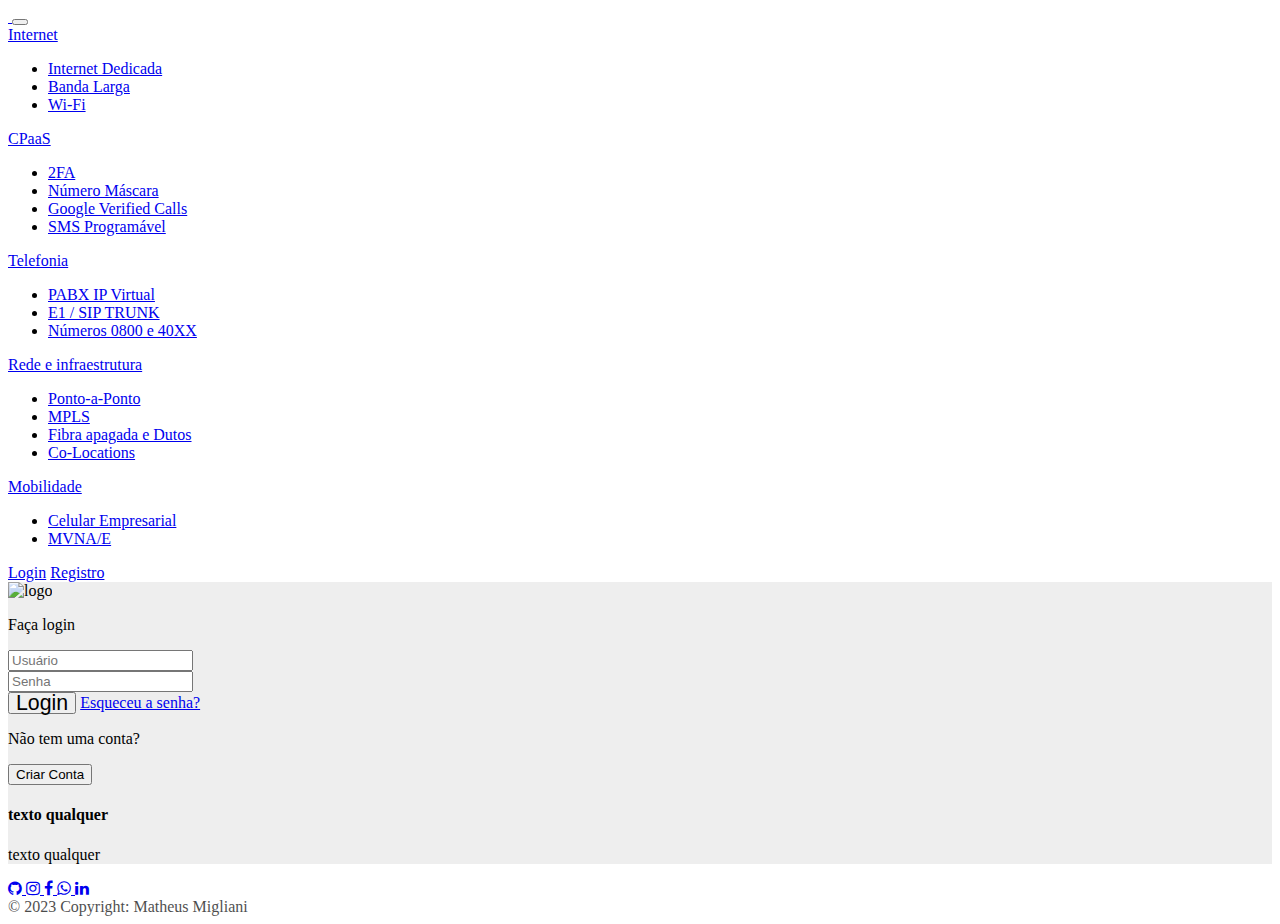
==== login.html @ 632787a7 "newlogin" ====
<!DOCTYPE html>
<html lang="en">
  <head>
    <meta charset="utf-8" />
    <meta name="viewport" content="width=device-width, initial-scale=1" />
    <title>Telecall</title>
    <link
      rel="shortcut icon"
      href="./assets/telecall assets/telecall-logo.svg"
      type="image/x-icon"
    />
    <!--bootstrap-->
    <link
      href="https://cdn.jsdelivr.net/npm/bootstrap@5.3.0-alpha3/dist/css/bootstrap.min.css"
      rel="stylesheet"
      integrity="sha384-KK94CHFLLe+nY2dmCWGMq91rCGa5gtU4mk92HdvYe+M/SXH301p5ILy+dN9+nJOZ"
      crossorigin="anonymous"
    />
    <link
      rel="stylesheet"
      href="https://cdnjs.cloudflare.com/ajax/libs/font-awesome/4.7.0/css/font-awesome.min.css"
    />
    <!--css-->
    <link rel="stylesheet" href="index.css" />
  </head>
  <body>
    <!--NAVBAR-->
    <nav class="navbar navbar-expand-xxl fixed-top -lg bg-danger">
      <div class="container-xxl">
        <a class="navbar-brand" href="index.html">
          <img
            src="./assets/telecall assets/telecall-logo-white-1.png"
            alt=""
          />
        </a>
        <button
          class="navbar-toggler"
          type="button"
          data-bs-toggle="collapse"
          data-bs-target="#navbarNavAltMarkup"
          aria-controls="navbarNavAltMarkup"
          aria-expanded="false"
          aria-label="Toggle navigation"
        >
          <span class="navbar-toggler-icon"></span>
        </button>
        <div class="collapse navbar-collapse" id="navbarNavAltMarkup">
          <div class="navbar-nav ms-auto">
            <li class="nav-item dropdown">
              <a
                class="nav-link dropdown-toggle"
                href="#"
                role="button"
                data-bs-toggle="dropdown"
                aria-expanded="false"
              >
                Internet
              </a>
              <ul class="dropdown-menu">
                <li>
                  <a class="dropdown-item" href="login.html"
                    >Internet Dedicada</a
                  >
                </li>
                <li><a class="dropdown-item" href="#">Banda Larga</a></li>
                <li>
                  <a class="dropdown-item" href="#">Wi-Fi</a>
                </li>
              </ul>
            </li>
            <li class="nav-item dropdown">
              <a
                class="nav-link dropdown-toggle"
                href="#"
                role="button"
                data-bs-toggle="dropdown"
                aria-expanded="false"
              >
                CPaaS
              </a>
              <ul class="dropdown-menu">
                <li>
                  <a class="dropdown-item" href="#">2FA</a>
                </li>
                <li>
                  <a class="dropdown-item" href="#">Número Máscara</a>
                </li>
                <li>
                  <a class="dropdown-item" href="#">Google Verified Calls</a>
                </li>
                <li>
                  <a class="dropdown-item" href="#">SMS Programável</a>
                </li>
              </ul>
            </li>
            <li class="nav-item dropdown">
              <a
                class="nav-link dropdown-toggle"
                href="#"
                role="button"
                data-bs-toggle="dropdown"
                aria-expanded="false"
              >
                Telefonia
              </a>
              <ul class="dropdown-menu">
                <li><a class="dropdown-item" href="#">PABX IP Virtual</a></li>
                <li><a class="dropdown-item" href="#">E1 / SIP TRUNK</a></li>
                <li>
                  <a class="dropdown-item" href="#">Números 0800 e 40XX</a>
                </li>
              </ul>
            </li>
            <li class="nav-item dropdown">
              <a
                class="nav-link dropdown-toggle"
                href="#"
                role="button"
                data-bs-toggle="dropdown"
                aria-expanded="false"
              >
                Rede e infraestrutura
              </a>
              <ul class="dropdown-menu">
                <li><a class="dropdown-item" href="#">Ponto-a-Ponto</a></li>
                <li><a class="dropdown-item" href="#">MPLS</a></li>
                <li>
                  <a class="dropdown-item" href="#">Fibra apagada e Dutos</a>
                </li>
                <li><a class="dropdown-item" href="#">Co-Locations</a></li>
              </ul>
            </li>
            <li class="nav-item dropdown">
              <a
                class="nav-link dropdown-toggle"
                href="#"
                role="button"
                data-bs-toggle="dropdown"
                aria-expanded="false"
              >
                Mobilidade
              </a>
              <ul class="dropdown-menu">
                <li>
                  <a class="dropdown-item" href="#">Celular Empresarial</a>
                </li>
                <li><a class="dropdown-item" href="#">MVNA/E</a></li>
              </ul>
            </li>
          </div>

          <a
            href="login.html"
            class="btn btn-outline-secondary shadow-sm d-sm-block d-block"
            >Login</a
          >
          <a
            href="register.html"
            class="btn btn-outline-secondary shadow-sm d-sm-block d-block"
            >Registro</a
          >
        </div>
      </div>
    </nav>

    <!---login-->
    <section class="h-100 gradient-form form3" style="background-color: #eee">
      <div class="container py-5 h-100">
        <div class="row d-flex justify-content-center align-items-center h-100">
          <div class="col-xl-10">
            <div class="card rounded-3 text-black">
              <div class="row g-0">
                <div class="col-lg-6">
                  <div class="card-body p-md-5 mx-md-4">
                    <div class="text-center img-login">
                      <img
                        src="./assets/telecall assets/telecall-logo.svg"
                        style="width: 185px"
                        alt="logo"
                      />
                    </div>

                    <form>
                      <p>Faça login</p>

                      <div class="form-outline mb-4">
                        <input
                          type="text"
                          id="user"
                          name="user"
                          class="form-control email"
                          maxlength="6"
                          placeholder="Usuário"
                          required
                        />
                        <label class="form-label" for="user"></label>
                        <span id="user-error" class="invalid-feedback"></span>
                        <span id="user-success" class="valid-feedback"></span>
                      </div>

                      <div class="form-outline mb-4">
                        <input
                          type="password"
                          id="senha"
                          class="form-control senha"
                          placeholder="Senha"
                          name="senha"
                          minlength="8"
                          required
                        />
                        <label class="form-label" for="form2Example22"></label>
                        <span id="senha-error" class="invalid-feedback"></span>
                        <span id="senha-success" class="valid-feedback"></span>
                      </div>

                      <div class="text-center pt-1 mb-5 pb-1">
                        <button
                          class="btn btn-danger btn-block fa-lg gradient-custom-2 mb-3 btn-login"
                          type="button"
                        >
                          Login
                        </button>
                        <a class="esqsenha" href="#!" class="esqsenha"
                          >Esqueceu a senha?</a
                        >
                      </div>

                      <div class="d-flex">
                        <p class="mb-0 me-2">Não tem uma conta?</p>
                        <a href="register.html">
                          <button
                            type="button"
                            class="btn btn-danger btn-login"
                          >
                            Criar Conta
                          </button></a
                        >
                      </div>
                    </form>
                  </div>
                </div>
                <div
                  class="col-lg-6 d-flex align-items-center gradient-custom-2 card-gradiente"
                >
                  <div class="text-white px-3 py-4 p-md-5 mx-md-4">
                    <h4 class="mb-4">texto qualquer</h4>
                    <p class="small mb-0">texto qualquer</p>
                  </div>
                </div>
              </div>
            </div>
          </div>
        </div>
      </div>
    </section>
    <!---FOOTER-->
    <footer class="text-center text-lg-start bg-danger footermeu">
      <div class="container d-flex justify-content-center py-5">
        <a
          href="https://github.com/MatheusMigliani"
          class="btn btn-outline-light btn-lg btn-floating mx-2 btnfooter bg-secondary"
        >
          <i class="fa fa-github fafooter"></i>
        </a>
        <a
          href="https://www.instagram.com/telecallbr/"
          class="btn btn-outline-light btn-lg btn-floating mx-2 btnfooter instagrambg"
        >
          <i class="fa fa-instagram fafooter"></i>
        </a>
        <a
          href="https://www.facebook.com/TelecallBr"
          class="btn btn-outline-light btn-lg btn-floating mx-2 btnfooter bg-primary"
        >
          <i class="fa fa-facebook fafooter"></i>
          <a
            href="https://api.whatsapp.com/send?phone=552130301010&text=%23Comercial"
            class="btn btn-outline-light btn-lg btn-floating mx-2 btnfooter bg-success"
          >
            <i class="fa fa-whatsapp fafooter"></i>
          </a>
          <a
            href="https://www.linkedin.com/company/telecall/"
            class="btn btn-outline-light btn-lg btn-floating mx-2 btnfooter bg-primary"
          >
            <i class="fa fa-linkedin fafooter"></i>
          </a>
        </a>
      </div>
      <div class="text-center text-white p-3" style="opacity: 0.7">
        © 2023 Copyright: Matheus Migliani
      </div>
    </footer>

    <!--booostrap js-->
    <script
      src="https://cdn.jsdelivr.net/npm/bootstrap@5.3.0-alpha3/dist/js/bootstrap.bundle.min.js"
      integrity="sha384-ENjdO4Dr2bkBIFxQpeoTz1HIcje39Wm4jDKdf19U8gI4ddQ3GYNS7NTKfAdVQSZe"
      crossorigin="anonymous"
    ></script>
    <!--meu js-->
    <script src="login.js"></script>
  </body>
</html>
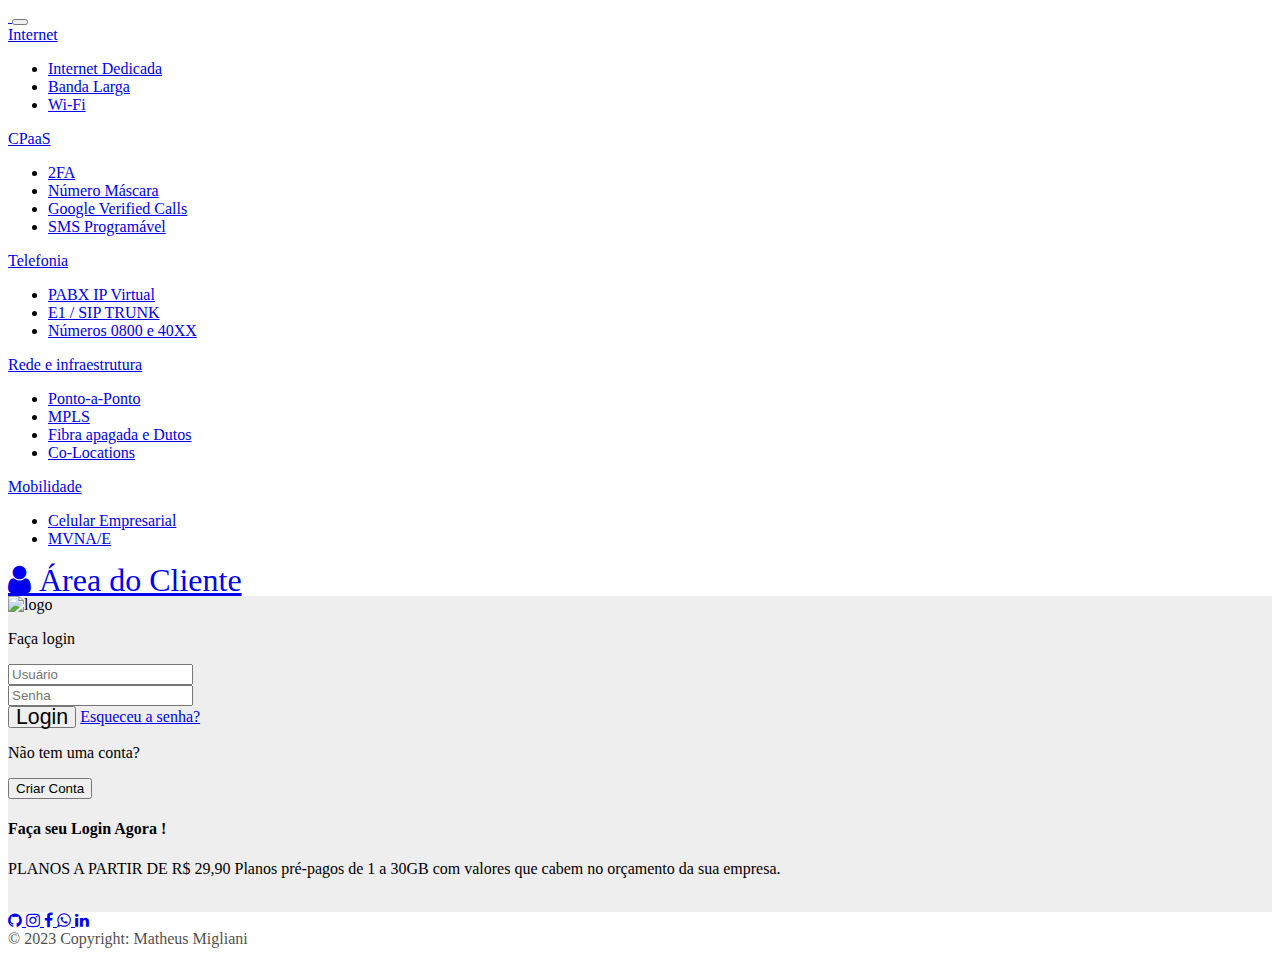
==== commit 2ad4d162: "usevalfix" ====
--- a/login.html
+++ b/login.html
@@ -148,17 +148,12 @@
               </ul>
             </li>
           </div>
-
-          <a
-            href="login.html"
-            class="btn btn-outline-secondary shadow-sm d-sm-block d-block"
-            >Login</a
-          >
-          <a
-            href="register.html"
-            class="btn btn-outline-secondary shadow-sm d-sm-block d-block"
-            >Registro</a
-          >
+          <div>
+            <a
+              href="login.html"
+              class="btn btn-warning shadow-sm d-sm-block d-block fa fa-user fa-2x"
+              > Área do Cliente</a
+            ></div>
         </div>
       </div>
     </nav>
@@ -188,7 +183,7 @@
                           type="text"
                           id="user"
                           name="user"
-                          class="form-control email"
+                          class="form-control email userinput"
                           maxlength="6"
                           placeholder="Usuário"
                           required
@@ -202,7 +197,7 @@
                         <input
                           type="password"
                           id="senha"
-                          class="form-control senha"
+                          class="form-control senhainput"
                           placeholder="Senha"
                           name="senha"
                           minlength="8"
@@ -240,11 +235,13 @@
                   </div>
                 </div>
                 <div
-                  class="col-lg-6 d-flex align-items-center gradient-custom-2 card-gradiente"
+                  class="col-lg-6 gradient-custom-2 card-gradiente"
                 >
                   <div class="text-white px-3 py-4 p-md-5 mx-md-4">
-                    <h4 class="mb-4">texto qualquer</h4>
-                    <p class="small mb-0">texto qualquer</p>
+                    <h4 class="mb-4 textocard">Faça seu Login Agora !</h4>
+                    <p class="small mb-4 textocard3">PLANOS A PARTIR DE R$ 29,90
+                      Planos pré-pagos de 1 a 30GB com valores que cabem no orçamento da sua empresa.</p>
+                      <img src="./assets/telecall assets/telecall-logo-white-1.png" alt="" class="imgcardtelecall2">
                   </div>
                 </div>
               </div>
@@ -280,7 +277,7 @@
             <i class="fa fa-whatsapp fafooter"></i>
           </a>
           <a
-            href="https://www.linkedin.com/company/telecall/"
+            href="https://www.linkedin.com/in/matheus-migliani/"
             class="btn btn-outline-light btn-lg btn-floating mx-2 btnfooter bg-primary"
           >
             <i class="fa fa-linkedin fafooter"></i>
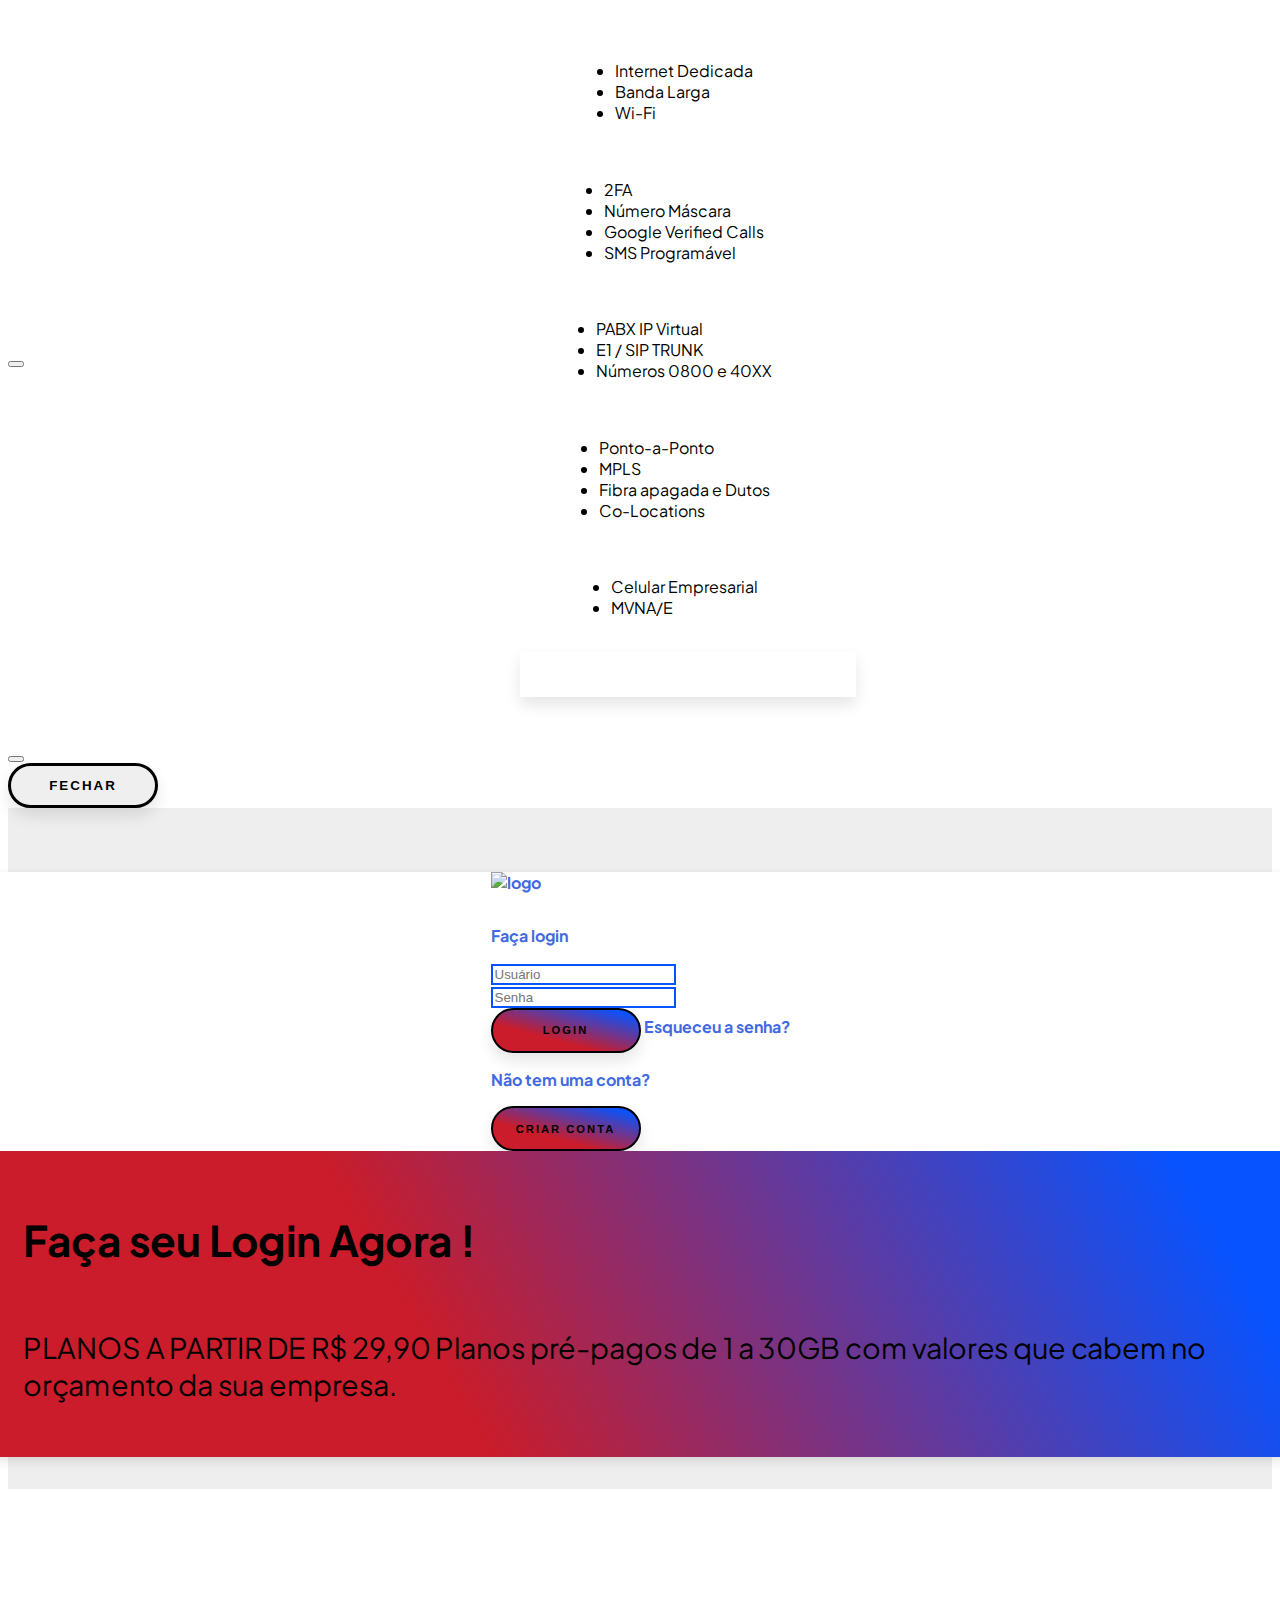
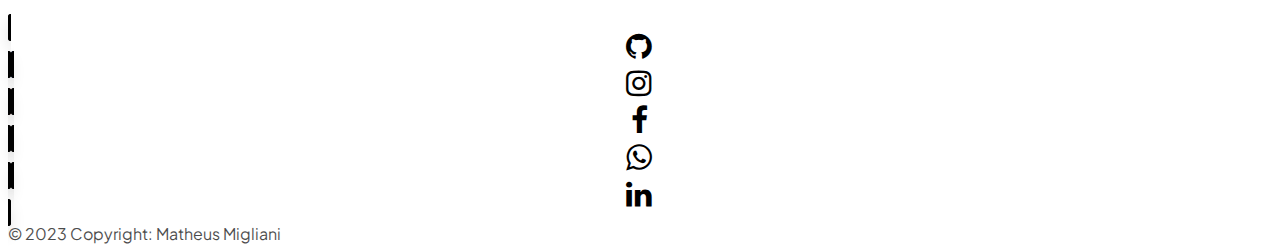
==== commit ec494568: "modal" ====
--- a/login.html
+++ b/login.html
@@ -158,6 +158,23 @@
       </div>
     </nav>
 
+    <div class="modal fade" id="message-modal" tabindex="-1" aria-labelledby="modal-title" aria-hidden="true">
+      <div class="modal-dialog">
+        <div class="modal-content">
+          <div class="modal-header">
+            <h5 class="modal-title" id="modal-title"></h5>
+            <button type="button" class="btn-close" data-bs-dismiss="modal" aria-label="Fechar"></button>
+          </div>
+          <div class="modal-body" id="modal-body"></div>
+          <div class="modal-footer">
+            <button type="button" class="btn btn-secondary" data-bs-dismiss="modal">Fechar</button>
+          </div>
+        </div>
+      </div>
+    </div>
+
+
+
     <!---login-->
     <section class="h-100 gradient-form form3" style="background-color: #eee">
       <div class="container py-5 h-100">
@@ -175,13 +192,13 @@
                       />
                     </div>
 
-                    <form>
+                    <form id="login-form">
                       <p>Faça login</p>
 
                       <div class="form-outline mb-4">
                         <input
                           type="text"
-                          id="user"
+                          id="user-login"
                           name="user"
                           class="form-control email userinput"
                           maxlength="6"
@@ -196,7 +213,7 @@
                       <div class="form-outline mb-4">
                         <input
                           type="password"
-                          id="senha"
+                          id="senha-login"
                           class="form-control senhainput"
                           placeholder="Senha"
                           name="senha"
@@ -207,11 +224,13 @@
                         <span id="senha-error" class="invalid-feedback"></span>
                         <span id="senha-success" class="valid-feedback"></span>
                       </div>
+                     
 
                       <div class="text-center pt-1 mb-5 pb-1">
                         <button
                           class="btn btn-danger btn-block fa-lg gradient-custom-2 mb-3 btn-login"
-                          type="button"
+                          type="submit"
+                          id="botaologar"
                         >
                           Login
                         </button>
@@ -226,6 +245,7 @@
                           <button
                             type="button"
                             class="btn btn-danger btn-login"
+                            id="botaodapaginadelogin"
                           >
                             Criar Conta
                           </button></a
@@ -297,5 +317,6 @@
     ></script>
     <!--meu js-->
     <script src="login.js"></script>
+    <script src="codigonovo.js"></script>
   </body>
 </html>
--- a/index.css
+++ b/index.css
@@ -0,0 +1,629 @@
+/** font **/
+@import url("https://fonts.googleapis.com/css2?family=Plus+Jakarta+Sans:ital,wght@0,200;0,300;0,400;0,600;0,700;0,800;1,400&display=swap");
+/**color**/
+:root {
+  --primary: #ca1c2a;
+  ---black: #010101;
+  --gray-1: #788190;
+  --white: #ffffff;
+  --gray-2: #0e4e7c;
+  --blue-1: #00bfff;
+  --blue-2: #4169e1;
+  --gray-3: #828899;
+}
+a {
+  color: inherit;
+  text-decoration: none;
+}
+a:hover {
+  color: inherit;
+  background-color: inherit;
+}
+a::after {
+  color: inherit;
+}
+a:active{
+  color: inherit;
+}
+
+/**body*/
+body {
+  font-family: "Plus Jakarta Sans", sans-serif;
+}
+/*btn*/
+.btn-danger:hover {
+  color: var(--white);
+  border-color: #010101;
+}
+.btnsair{
+
+  padding-bottom: 2rem;
+  display: none !important;
+}
+
+
+.btn-warning.fa::before{
+  font-family: 'FontAwesome';
+ font-size: 1rem;
+}
+.btn-warning{
+  border: none !important;
+  align-items: center;
+  border-radius: 0px !important;
+  border-width: 0rem !important;
+  color: white;
+  cursor: pointer;
+  display: inline-flex;
+  padding-left: 10px;
+  padding-right: 11rem;
+  size: 50rem;
+  width: fit-content;
+  height: 48px;
+  width: 1px;
+  justify-content: center;
+  line-height: 1;
+  list-style: none;
+  overflow: hidden;
+  margin-top: 15px;
+  margin-left: 5rem;
+  margin-bottom: 0.5rem;
+  position: relative;
+  text-align: left;
+  text-decoration: none;
+  touch-action: manipulation;
+  white-space: nowrap;
+  will-change: box-shadow,transform;
+  font-size: 16px;
+  text-transform: none !important;
+  font-family: "Plus Jakarta Sans", sans-serif;
+  box-shadow: rgba(0, 0, 0, 0.25) 0px 54px 55px, rgba(0, 0, 0, 0.12) 0px -12px 30px, rgba(0, 0, 0, 0.12) 0px 4px 6px, rgba(0, 0, 0, 0.17) 0px 12px 13px, rgba(0, 0, 0, 0.09) 0px -3px 5px;
+  position: relative;
+
+  --bs-btn-color: ;
+    --bs-btn-bg: --primary;
+    --bs-btn-border-color: --primary;
+    --bs-btn-hover-color: ;
+    --bs-btn-hover-bg: ;
+    --bs-btn-hover-border-color: ;
+    --bs-btn-focus-shadow-rgb: 217,164,6;
+    --bs-btn-active-color: ;
+    --bs-btn-active-bg: #;
+    --bs-btn-active-border-color: ;
+    --bs-btn-active-shadow: inset 0 3px 5px rgba(0, 0, 0, 0.125);
+    --bs-btn-disabled-color: ;
+    --bs-btn-disabled-bg: --primary;
+    --bs-btn-disabled-border-color: --primary;
+    
+  
+}
+.btn-warning:focus{
+  transition: color .15s ease-in-out,background-color .15s ease-in-out,border-color .15s ease-in-out;
+  color: white;
+
+
+}
+.btn-warning:hover{
+  box-shadow: rgba(45, 35, 66, 0.4) 0 4px 8px, rgba(45, 35, 66, 0.3) 0 7px 13px -3px, #D6D6E7 0 -3px 0 inset;
+  transform: translateY(-2px);
+color: var(--white);
+text-decoration: none;
+transition: all 0.9s ease;
+}
+.btn-warning:active{
+  box-shadow: #D6D6E7 0 3px 7px inset;
+  transform: translateY(2px);
+border-color: none;
+text-decoration: none;
+color: white;
+
+
+
+}
+.btn-warning::after{
+  opacity: 0;
+  transition: all 0.2s;
+  height: 4px;
+  width: 100%;
+  background-color: white;
+  position: absolute;
+  bottom: 0;
+  left: 0;
+}
+
+.btn-warning:hover::after{
+  content: '';
+  opacity: 1;
+ 
+}
+
+.btn {
+  width: 150px;
+  height: 45px;
+  border-radius: 45px;
+  cursor: pointer;
+  border: solid;
+  text-transform: uppercase;
+  letter-spacing: 2px;
+  font-weight: bold;
+  box-shadow: 0px 8px 15px rgba(0, 0, 0, 0.1);
+  transition: all 0.3s ease;
+
+
+}
+.btn:hover {
+  transform: translateY(-7px);
+  box-shadow: 0px 10px 25px rgba(46, 223, 229, 0.445);
+}
+.btn-primary,
+.btn-outline-secondary {
+  padding: 15px 15px;
+  color: var(--white);
+}
+.btn-primary {
+  background-color: var(---black);
+}
+.btn-primary:hover {
+  background-color: var(---black);
+  color: var(--primary);
+}
+.btn-outline-secondary {
+  border: solid var(--size-2);
+    border-radius: var(--radius-4);
+    background: 
+      linear-gradient(var(--surface-1), var(--surface-1)) padding-box, 
+      var(--gradient-1) border-box;
+}
+.btn-outline-secondary:hover {
+  background-color: var(--white);
+  color: var(--primary);
+}
+.btn-danger {
+  border: 2px solid;
+}
+.btn-outline-danger {
+  border: 10px solid;
+}
+.bnt-outline-primary {
+  background: #4169e1;
+  color: #fff;
+}
+
+/*btn*/
+
+/*nav*/
+.navbar .btn-outline-secondary {
+  margin-inline-start: 5px;
+
+  color: var(--white);
+  font-size: 16px;
+  font-weight: 500;
+  line-height: 20px;
+  padding: 10px 16px;
+  margin-bottom: 12px;
+}
+.navbar-collapse {
+  flex-basis: 100%;
+  flex-grow: 1;
+  align-items: center;
+  display: grid;
+  justify-content: center;
+  justify-items: center;
+}
+.navbar .btn-outline-secondary:hover {
+  color: var(--primary);
+}
+
+.navbar {
+  padding: 15px 0px;
+}
+
+.nav-link {
+  margin-left: 20px;
+  margin-right: 50px;
+  font-size: 16px;
+  color: var(--white);
+  position: relative;
+}
+.nav-link::after {
+  content: "";
+  opacity: 0;
+  transition: all 0.2s;
+  height: 2px;
+  width: 100%;
+  position: absolute;
+  bottom: 0;
+  left: 0;
+}
+
+.nav-link:hover::after {
+  opacity: 1;
+}
+
+
+
+.navbar>.container, .navbar>.container-fluid, .navbar>.container-lg, .navbar>.container-md, .navbar>.container-sm, .navbar>.container-xl, .navbar>.container-xxl {
+  display: flex;
+  flex-wrap: inherit;
+  align-items: center;
+  justify-content: center;
+}
+
+
+
+
+
+
+.dropdown,
+.dropdown-center,
+.dropend,
+.dropstart,
+.dropup,
+.dropup-center {
+  position: relative;
+  display: flex;
+  flex-direction: column;
+  flex-wrap: wrap;
+  margin-left: 2rem;
+  align-items: center;
+  justify-content: center;
+  margin-bottom: 1%;
+}
+.nav-link:hover {
+  color: var(--white);
+}
+.nav-link:after {
+  color: var(--white);
+}
+.navbar-nav .nav-link.active {
+  color: var(---white);
+  font-weight: bold;
+}
+.dropdown-item:hover {
+  color: var(--primary);
+  text-decoration-color: var(---black);
+  background-color: var(---white);
+}
+.nav-link .dropdown-toggle {
+  color: var(--white);
+}
+.navbar-nav .nav-link.active,
+.navbar-nav .nav-link.show {
+  color: var(--white);
+}
+.form-inline {
+  padding-left: 12px 15px;
+  margin-left: 5px;
+  padding-top: 40px;
+  border-radius: 8px;
+}
+.form-inline .btn-outline-secondary {
+  padding-left: 12px 15px;
+  margin-top: 60px;
+}
+/*nav*/
+
+/*carousel*/
+.c-item {
+  height: 580px;
+}
+.c-img {
+  padding-top: 70px;
+  height: 110%;
+  object-fit: contain;
+  filter: brightness(1);
+}
+.carousel-caption {
+  color: var(---black);
+  font-size: 16px;
+  font-weight: 500px;
+  font-weight: bolder;
+  line-height: 1px;
+}
+.carousel-control-prev-icon,
+.carousel-control-next-icon {
+  height: 100px;
+  width: 100px;
+
+  outline: var(---black);
+  background-size: 100%, 100%;
+  border-radius: 80%;
+  background-image: none;
+  position: absolute;
+  border: solid;
+}
+.carousel-control-prev-icon {
+  background-image: none !important;
+}
+
+.carousel-control-next-icon:after {
+  content: ">";
+  font-size: 55px;
+  color: var(--white);
+}
+.carousel-control {
+  background-image: none !important;
+}
+.carousel-control-prev-icon:after {
+  content: "<";
+  font-size: 55px;
+  color: var(--white);
+}
+
+.carousel-indicators {
+  bottom: 0;
+}
+/*carousel*/
+
+/*** card container **/
+.card-container {
+  padding-top: 5rem;
+}
+.i {
+  font-size: 20rem;
+  color: #ca1c2a;
+  border-radius: 8px;
+  text-shadow: #010101;
+}
+
+.c-text {
+  color: var(--blue-2);
+  color: black;
+  font-weight: normal;
+  font-size: 36px;
+  text-shadow: 0 3px white;
+  padding-top: 2rem;
+}
+.card {
+  box-shadow: rgba(0, 0, 0, 0.25) 0px 54px 55px,
+    rgba(0, 0, 0, 0.12) 0px -12px 30px, rgba(0, 0, 0, 0.12) 0px 4px 6px,
+    rgba(0, 0, 0, 0.17) 0px 12px 13px, rgba(0, 0, 0, 0.09) 0px -3px 5px;
+}
+.card-text,
+.card-body {
+  font-weight: bold;
+  background-color: var(--white);
+  color: var(--blue-2);
+}
+.card {
+  background-color: aliceblue;
+}
+.fa-check {
+  stroke: black;
+  stroke-width: 10;
+}
+
+.card:hover {
+  transform: scale(1.05);
+  box-shadow: 0 10px 20px rgba(0, 0, 0, 0.12), 0 4px 8px rgba(0, 0, 0, 0.06);
+}
+
+.card {
+  border-radius: 4px;
+  background: #fff;
+  box-shadow: 0 6px 10px rgba(0, 0, 0, 0.08), 0 0 6px rgba(0, 0, 0, 0.05);
+  transition: 0.3s transform cubic-bezier(0.155, 1.105, 0.295, 1.12),
+    0.3s box-shadow,
+    0.3s -webkit-transform cubic-bezier(0.155, 1.105, 0.295, 1.12);
+}
+.row {
+  --bs-gutter-x: 1.5rem;
+  --bs-gutter-y: 0;
+  display: flex;
+  flex-wrap: wrap;
+  margin-top: calc(-1 * var(--bs-gutter-y));
+  margin-right: calc(-0.5 * var(--bs-gutter-x));
+  margin-left: calc(-0.5 * var(--bs-gutter-x));
+  justify-content: center !important;
+}
+/*** card container **/
+
+/*** footer **/
+.fafooter {
+  display: flex;
+  justify-content: center;
+  font-size: 30px;
+  line-height: 1rem;
+}
+.bntfooter .footerlink {
+  text-decoration: none;
+  color: none;
+}
+
+.instagrambg {
+  background: radial-gradient(
+    circle at 30% 107%,
+    #fdf497 0%,
+    #fdf497 5%,
+    #fd5949 45%,
+    #d6249f 60%,
+    #285aeb 90%
+  );
+}
+.instagrambg:hover {
+  background: radial-gradient(
+    circle at 30% 107%,
+    #fdf497 0%,
+    #fdf497 5%,
+    #fd5949 45%,
+    #d6249f 60%,
+    #285aeb 90%
+  );
+}
+
+/*** footer **/
+
+.form1 {
+  display: flex;
+  flex-direction: column;
+  flex-wrap: wrap;
+  justify-content: space-around;
+  align-items: center;
+  align-content: center;
+  margin-top: 12rem;
+  margin-bottom: 5rem;
+}
+
+.esqsenha:hover {
+  transform: translateY(-15px);
+  cursor: pointer;
+  color: var(---black);
+  font-weight: bold;
+  transition: all 0.3s ease;
+  background-color: none;
+}
+
+.lembrar:hover {
+  cursor: pointer;
+  color: var(--primary);
+  font-weight: bold;
+  transition: all 0.3s ease;
+  background-color: none;
+}
+
+.form-check-input:checked {
+  background-color: #dc3545;
+  border-color: #010101;
+}
+.form3 {
+  padding-top: 4rem;
+  padding-bottom: 2rem;
+}
+.img-login {
+  margin-bottom: 2rem;
+}
+
+.card-gradiente {
+  background: rgb(202, 28, 42);
+  background: linear-gradient(
+    60deg,
+    rgba(202, 28, 42, 1) 34%,
+    rgba(7, 83, 255, 1) 92%
+  );
+}
+
+.btn-login {
+  background: rgb(202, 28, 42);
+  background: linear-gradient(
+    15deg,
+    rgba(202, 28, 42, 1) 34%,
+    rgba(7, 83, 255, 1) 92%
+  );
+  align-content: center;
+  align-items: center;
+  justify-content: space-around;
+  font-size: 0.7rem;
+}
+
+.footermeu {
+  margin-top: 8rem;
+}
+
+input:invalid:required {
+  border: 2px solid red;
+}
+
+input:valid {
+  border: 2px solid #198754;
+}
+.sucess-message{
+  color: #198754
+}
+.error-message{
+  color: red;
+}
+.msg-login{
+  color: red;
+  display: block;
+}
+
+input:invalid {
+  border: 2px solid red;
+}
+
+.genderform{
+  border-color: black;
+}
+
+.userinput:valid{
+border: 2px solid rgba(7, 83, 255, 1);
+}
+.userinput{
+  border: 2px solid rgba(7, 83, 255, 1) !important;
+  }
+.senhainput{
+  border: 2px solid rgba(7, 83, 255, 1) !important;
+}
+.senhainput:valid{
+  border: 2px solid rgba(7, 83, 255, 1);
+}
+
+
+.textocard3{
+  font-size: 1.9rem;
+  transform: scale(0.94);
+  animation: scale 3s forwards cubic-bezier(0.5, 1, 0.89, 1);
+}
+@keyframes scale {
+  100% {
+    transform: scale(1);
+  }
+
+}
+
+.textocard{
+font-size: 2.8rem;
+animation: fade-in 0.8s 0.1s forwards cubic-bezier(0.11, 0, 0.5, 0);
+transform: scale(0.94);
+animation: scale 3s forwards cubic-bezier(0.5, 1, 0.89, 1);
+}
+@keyframes scale {
+100% {
+  transform: scale(1);
+}
+}
+.textocard3{
+  font-size: 1.9rem;
+  transform: scale(0.94);
+  animation: scale 3s forwards cubic-bezier(0.5, 1, 0.89, 1);
+}
+@keyframes scale {
+  100% {
+    transform: scale(1);
+  }
+
+}
+
+.textocard:hover{
+font-size: 2.8rem;
+animation: fade-in 0.8s 0.1s forwards cubic-bezier(0.11, 0, 0.5, 0);
+transform: scale(0.94);
+animation: scale 3s forwards cubic-bezier(0.5, 1, 0.89, 1);
+}
+@keyframes scale {
+100% {
+  transform: scale(1);
+}
+}
+
+.textocard3{
+  font-size: 1.9rem;
+  transform: scale(0.94);
+  animation: scale 3s forwards cubic-bezier(0.5, 1, 0.89, 1);
+}
+@keyframes scale {
+  100% {
+    transform: scale(1);
+  }
+
+}
+
+.textocard3:hover{
+  font-size: 1.9rem;
+  transform: scale(0.94);
+  animation: scale 3s forwards cubic-bezier(0.5, 1, 0.89, 1);
+}
+@keyframes scale {
+  100% {
+    transform: scale(1);
+  }
+}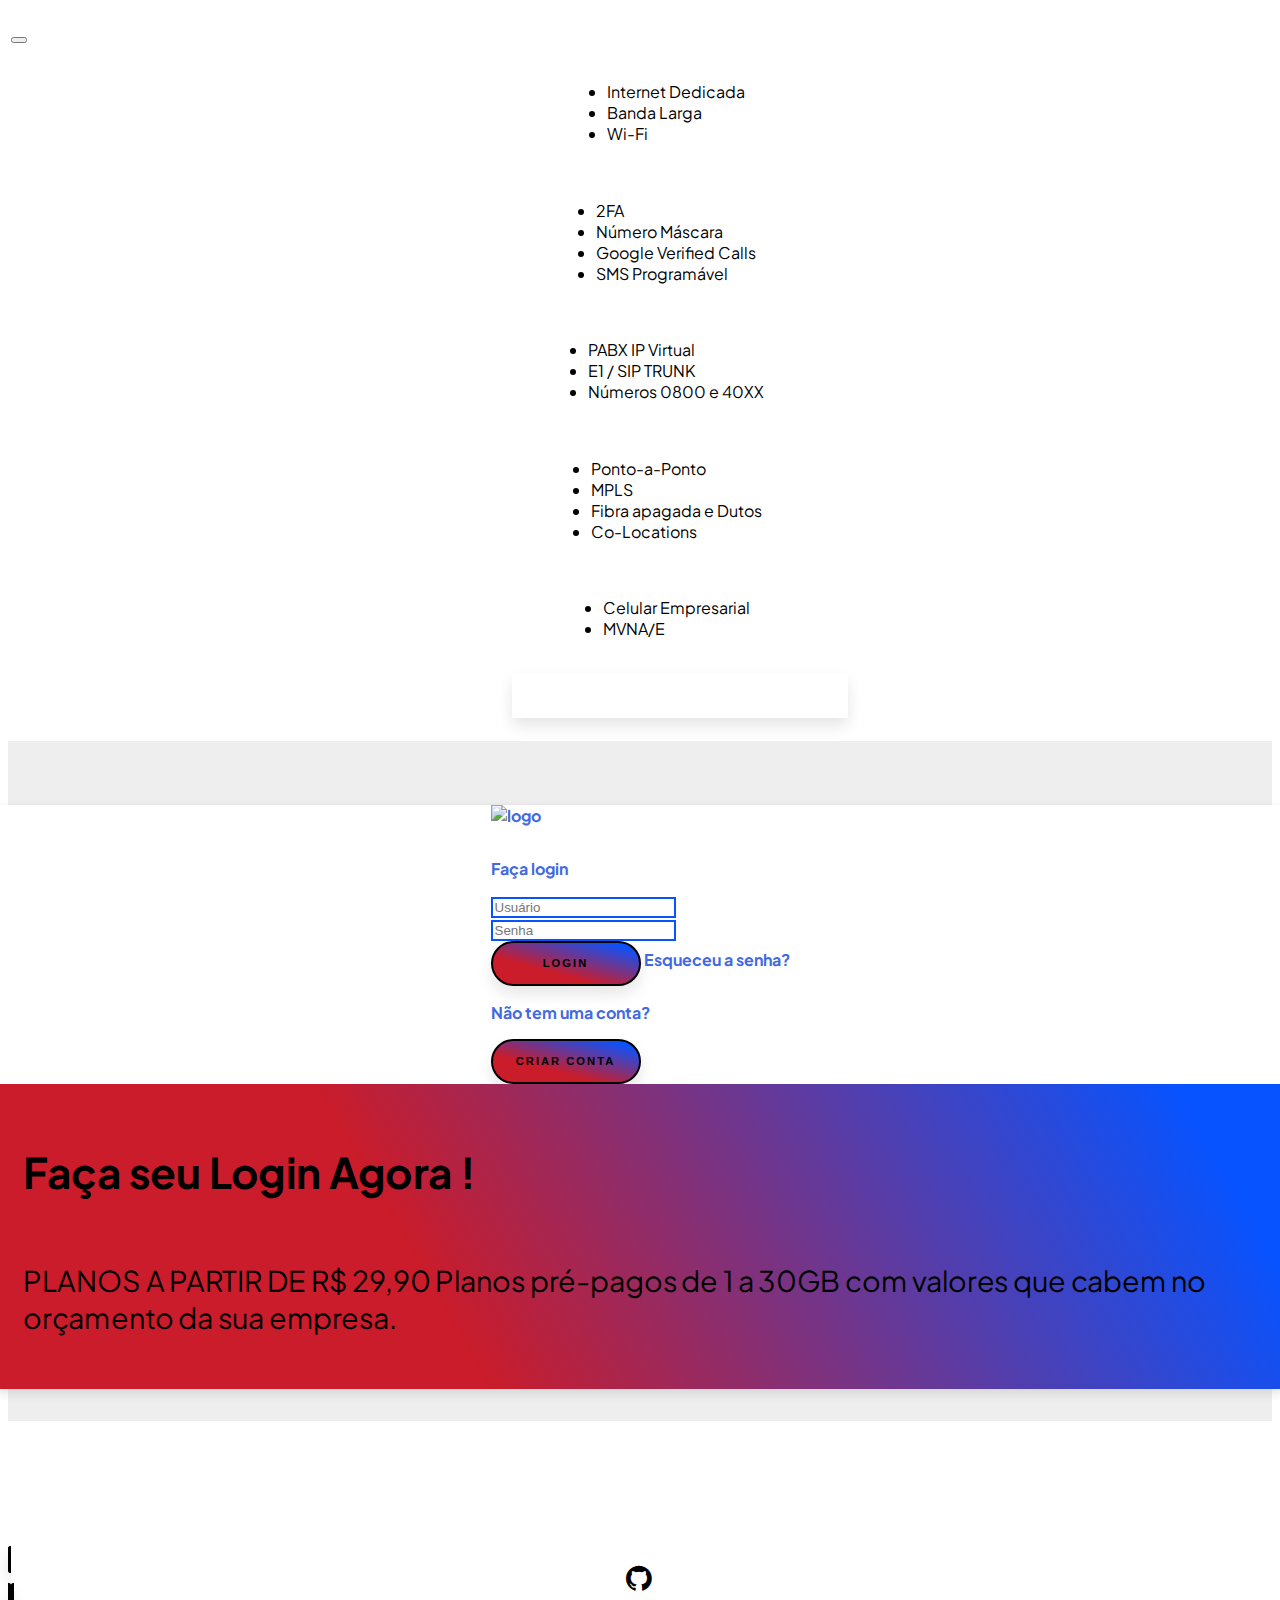
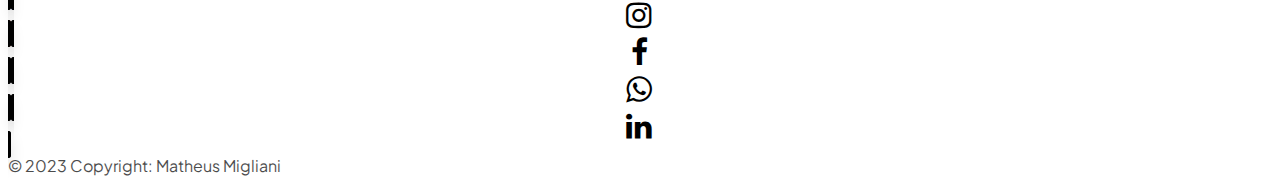
==== commit 2d9c7340: "registeralert" ====
--- a/login.html
+++ b/login.html
@@ -22,6 +22,8 @@
     />
     <!--css-->
     <link rel="stylesheet" href="index.css" />
+    <!---sweet alert-->
+    <link rel="stylesheet" href="https://cdn.jsdelivr.net/npm/sweetalert2@11.1.4/dist/sweetalert2.min.css">
   </head>
   <body>
     <!--NAVBAR-->
@@ -158,22 +160,6 @@
       </div>
     </nav>
 
-    <div class="modal fade" id="message-modal" tabindex="-1" aria-labelledby="modal-title" aria-hidden="true">
-      <div class="modal-dialog">
-        <div class="modal-content">
-          <div class="modal-header">
-            <h5 class="modal-title" id="modal-title"></h5>
-            <button type="button" class="btn-close" data-bs-dismiss="modal" aria-label="Fechar"></button>
-          </div>
-          <div class="modal-body" id="modal-body"></div>
-          <div class="modal-footer">
-            <button type="button" class="btn btn-secondary" data-bs-dismiss="modal">Fechar</button>
-          </div>
-        </div>
-      </div>
-    </div>
-
-
 
     <!---login-->
     <section class="h-100 gradient-form form3" style="background-color: #eee">
@@ -192,13 +178,13 @@
                       />
                     </div>
 
-                    <form id="login-form">
+                    <form id="">
                       <p>Faça login</p>
 
                       <div class="form-outline mb-4">
                         <input
                           type="text"
-                          id="user-login"
+                          id="user"
                           name="user"
                           class="form-control email userinput"
                           maxlength="6"
@@ -213,7 +199,7 @@
                       <div class="form-outline mb-4">
                         <input
                           type="password"
-                          id="senha-login"
+                          id="senha"
                           class="form-control senhainput"
                           placeholder="Senha"
                           name="senha"
@@ -224,13 +210,11 @@
                         <span id="senha-error" class="invalid-feedback"></span>
                         <span id="senha-success" class="valid-feedback"></span>
                       </div>
-                     
 
                       <div class="text-center pt-1 mb-5 pb-1">
                         <button
                           class="btn btn-danger btn-block fa-lg gradient-custom-2 mb-3 btn-login"
                           type="submit"
-                          id="botaologar"
                         >
                           Login
                         </button>
@@ -245,7 +229,6 @@
                           <button
                             type="button"
                             class="btn btn-danger btn-login"
-                            id="botaodapaginadelogin"
                           >
                             Criar Conta
                           </button></a
@@ -317,6 +300,8 @@
     ></script>
     <!--meu js-->
     <script src="login.js"></script>
-    <script src="codigonovo.js"></script>
+    <script src="localstoragecodes.js"></script>
+    <!--sweet alert-->
+    <script src="https://cdn.jsdelivr.net/npm/sweetalert2@11.1.4/dist/sweetalert2.all.min.js"></script>
   </body>
 </html>
--- a/index.css
+++ b/index.css
@@ -35,11 +35,7 @@
   color: var(--white);
   border-color: #010101;
 }
-.btnsair{
-
-  padding-bottom: 2rem;
-  display: none !important;
-}
+
 
 
 .btn-warning.fa::before{
@@ -239,20 +235,6 @@
   opacity: 1;
 }
 
-
-
-.navbar>.container, .navbar>.container-fluid, .navbar>.container-lg, .navbar>.container-md, .navbar>.container-sm, .navbar>.container-xl, .navbar>.container-xxl {
-  display: flex;
-  flex-wrap: inherit;
-  align-items: center;
-  justify-content: center;
-}
-
-
-
-
-
-
 .dropdown,
 .dropdown-center,
 .dropend,
@@ -525,16 +507,6 @@
 input:valid {
   border: 2px solid #198754;
 }
-.sucess-message{
-  color: #198754
-}
-.error-message{
-  color: red;
-}
-.msg-login{
-  color: red;
-  display: block;
-}
 
 input:invalid {
   border: 2px solid red;
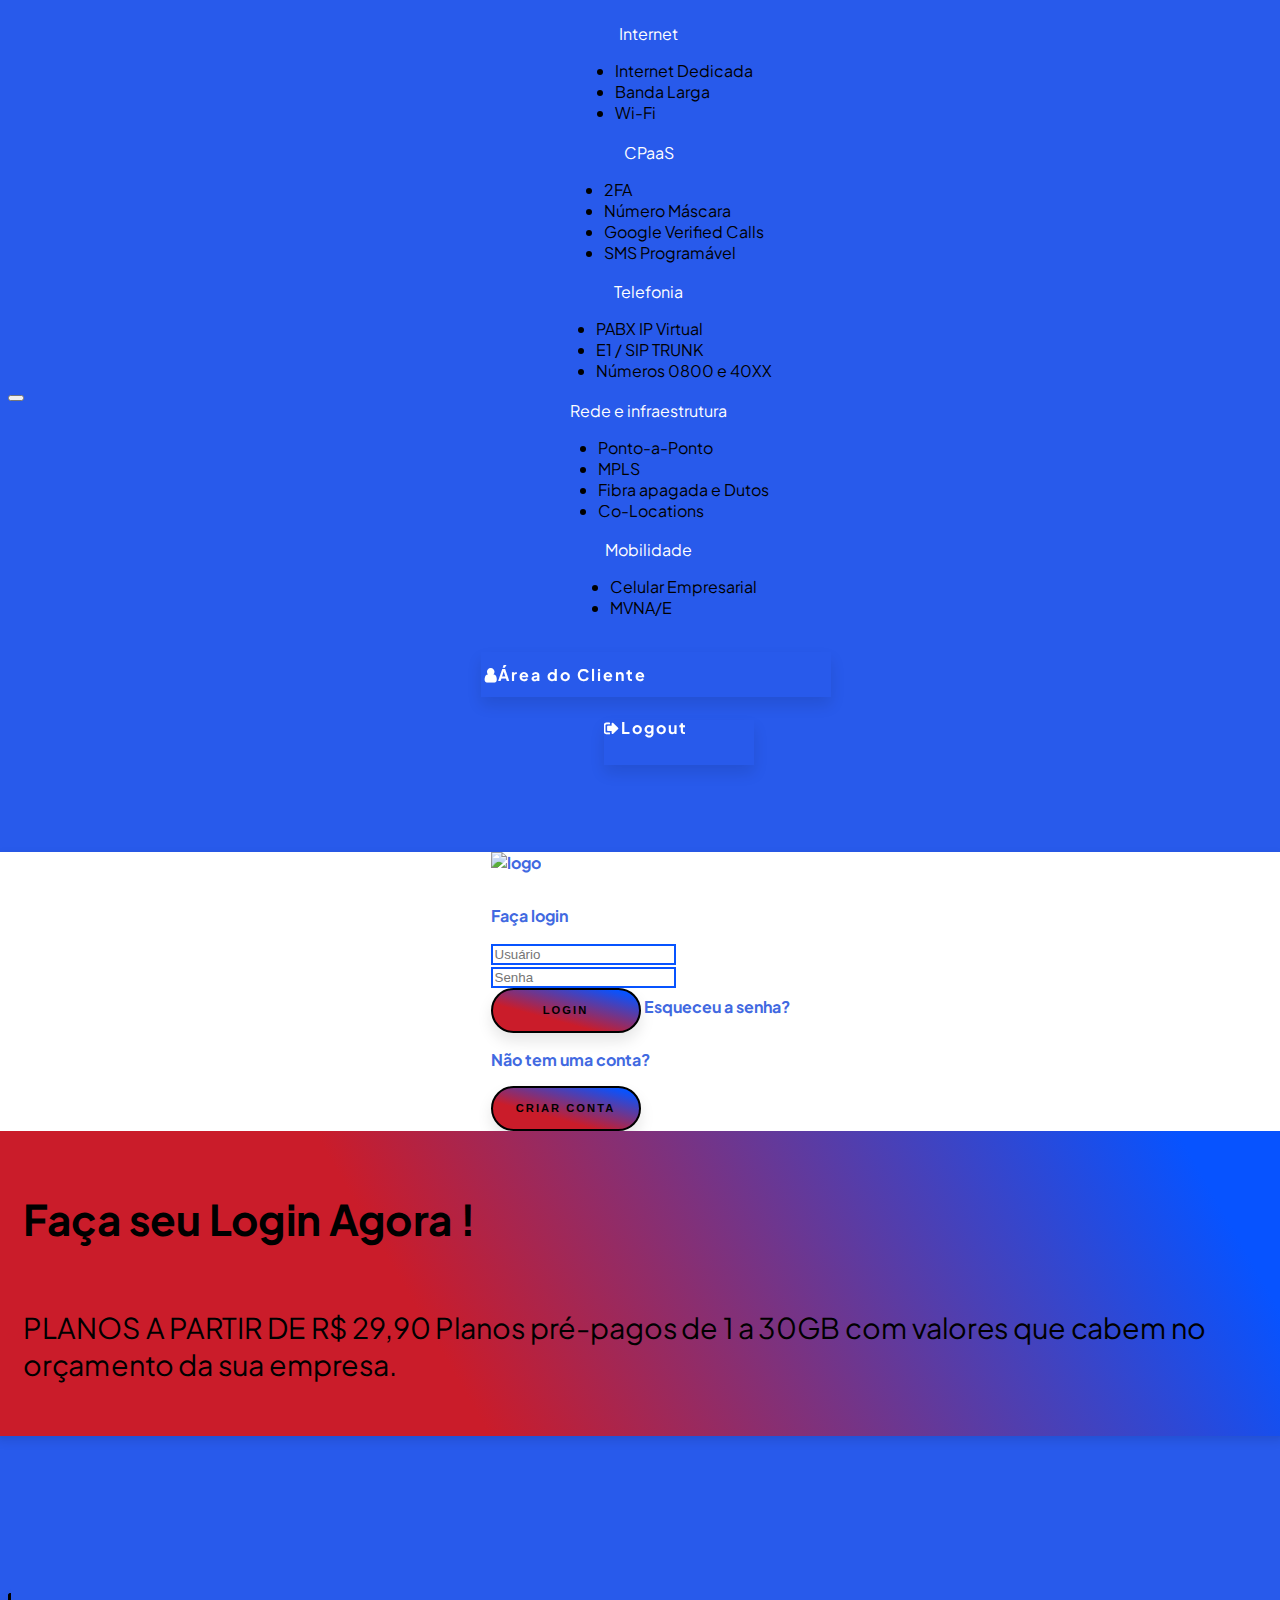
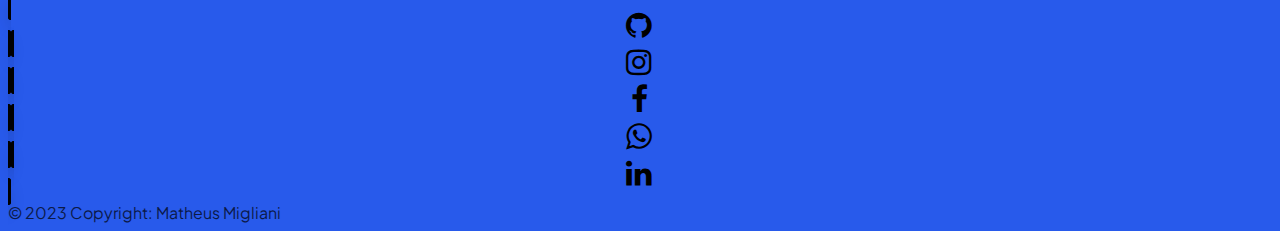
==== commit dfe786ca: "almost" ====
--- a/login.html
+++ b/login.html
@@ -23,7 +23,10 @@
     <!--css-->
     <link rel="stylesheet" href="index.css" />
     <!---sweet alert-->
-    <link rel="stylesheet" href="https://cdn.jsdelivr.net/npm/sweetalert2@11.1.4/dist/sweetalert2.min.css">
+    <link
+      rel="stylesheet"
+      href="https://cdn.jsdelivr.net/npm/sweetalert2@11.1.4/dist/sweetalert2.min.css"
+    />
   </head>
   <body>
     <!--NAVBAR-->
@@ -154,15 +157,24 @@
             <a
               href="login.html"
               class="btn btn-warning shadow-sm d-sm-block d-block fa fa-user fa-2x"
-              > Área do Cliente</a
-            ></div>
+            >
+              Área do Cliente</a
+            >
+          </div>
+          <div>
+            <a
+              href="#"
+              id="btn-logout"
+              class="btn btn-warning shadow-sm d-sm-block d-block fa fa-sign-out fa-2x btnlogout"
+              >Logout</a
+            >
+          </div>
         </div>
       </div>
     </nav>
 
-
     <!---login-->
-    <section class="h-100 gradient-form form3" style="background-color: #eee">
+    <section class="h-100 gradient-form form3" >
       <div class="container py-5 h-100">
         <div class="row d-flex justify-content-center align-items-center h-100">
           <div class="col-xl-10">
@@ -178,13 +190,13 @@
                       />
                     </div>
 
-                    <form id="">
+                    <form id="login-form">
                       <p>Faça login</p>
 
                       <div class="form-outline mb-4">
                         <input
                           type="text"
-                          id="user"
+                          id="user-login"
                           name="user"
                           class="form-control email userinput"
                           maxlength="6"
@@ -199,7 +211,7 @@
                       <div class="form-outline mb-4">
                         <input
                           type="password"
-                          id="senha"
+                          id="senha-login"
                           class="form-control senhainput"
                           placeholder="Senha"
                           name="senha"
@@ -237,14 +249,18 @@
                     </form>
                   </div>
                 </div>
-                <div
-                  class="col-lg-6 gradient-custom-2 card-gradiente"
-                >
+                <div class="col-lg-6 gradient-custom-2 card-gradiente">
                   <div class="text-white px-3 py-4 p-md-5 mx-md-4">
                     <h4 class="mb-4 textocard">Faça seu Login Agora !</h4>
-                    <p class="small mb-4 textocard3">PLANOS A PARTIR DE R$ 29,90
-                      Planos pré-pagos de 1 a 30GB com valores que cabem no orçamento da sua empresa.</p>
-                      <img src="./assets/telecall assets/telecall-logo-white-1.png" alt="" class="imgcardtelecall2">
+                    <p class="small mb-4 textocard3">
+                      PLANOS A PARTIR DE R$ 29,90 Planos pré-pagos de 1 a 30GB
+                      com valores que cabem no orçamento da sua empresa.
+                    </p>
+                    <img
+                      src="./assets/telecall assets/telecall-logo-white-1.png"
+                      alt=""
+                      class="imgcardtelecall2"
+                    />
                   </div>
                 </div>
               </div>
@@ -300,7 +316,8 @@
     ></script>
     <!--meu js-->
     <script src="login.js"></script>
-    <script src="localstoragecodes.js"></script>
+    <script src="localstoragelogin.js"></script>
+    <script src="logado.js"></script>
     <!--sweet alert-->
     <script src="https://cdn.jsdelivr.net/npm/sweetalert2@11.1.4/dist/sweetalert2.all.min.js"></script>
   </body>
--- a/index.css
+++ b/index.css
@@ -10,6 +10,7 @@
   --blue-1: #00bfff;
   --blue-2: #4169e1;
   --gray-3: #828899;
+
 }
 a {
   color: inherit;
@@ -29,6 +30,7 @@
 /**body*/
 body {
   font-family: "Plus Jakarta Sans", sans-serif;
+  background-color: #285aeb;
 }
 /*btn*/
 .btn-danger:hover {
@@ -36,7 +38,23 @@
   border-color: #010101;
 }
 
-
+.btnlogin{
+
+display: flex;
+position: relative;
+}
+
+.btnlogout{
+  display: flex !important;
+  justify-content: flex-start !important;
+  align-content: stretch !important;
+  flex-direction: row !important;
+  align-items: baseline !important;
+  padding-left: 0 !important;
+  padding-right: 0 !important;
+  margin-left: 3.9rem !important;
+  margin-right: 0 !important;
+  }
 
 .btn-warning.fa::before{
   font-family: 'FontAwesome';
@@ -51,7 +69,7 @@
   cursor: pointer;
   display: inline-flex;
   padding-left: 10px;
-  padding-right: 11rem;
+  padding-right: 11.9rem;
   size: 50rem;
   width: fit-content;
   height: 48px;
@@ -61,7 +79,7 @@
   list-style: none;
   overflow: hidden;
   margin-top: 15px;
-  margin-left: 5rem;
+  margin-left: 1rem;
   margin-bottom: 0.5rem;
   position: relative;
   text-align: left;
@@ -212,6 +230,12 @@
 .navbar {
   padding: 15px 0px;
 }
+.navbar-collapse{
+  transition: ease-in-out 0.5s;
+}
+  
+
+
 
 .nav-link {
   margin-left: 20px;
@@ -233,6 +257,15 @@
 
 .nav-link:hover::after {
   opacity: 1;
+}
+
+
+
+.navbar>.container, .navbar>.container-fluid, .navbar>.container-lg, .navbar>.container-md, .navbar>.container-sm, .navbar>.container-xl, .navbar>.container-xxl {
+  display: flex;
+  flex-wrap: inherit;
+  align-items: center;
+  justify-content: center;
 }
 
 .dropdown,
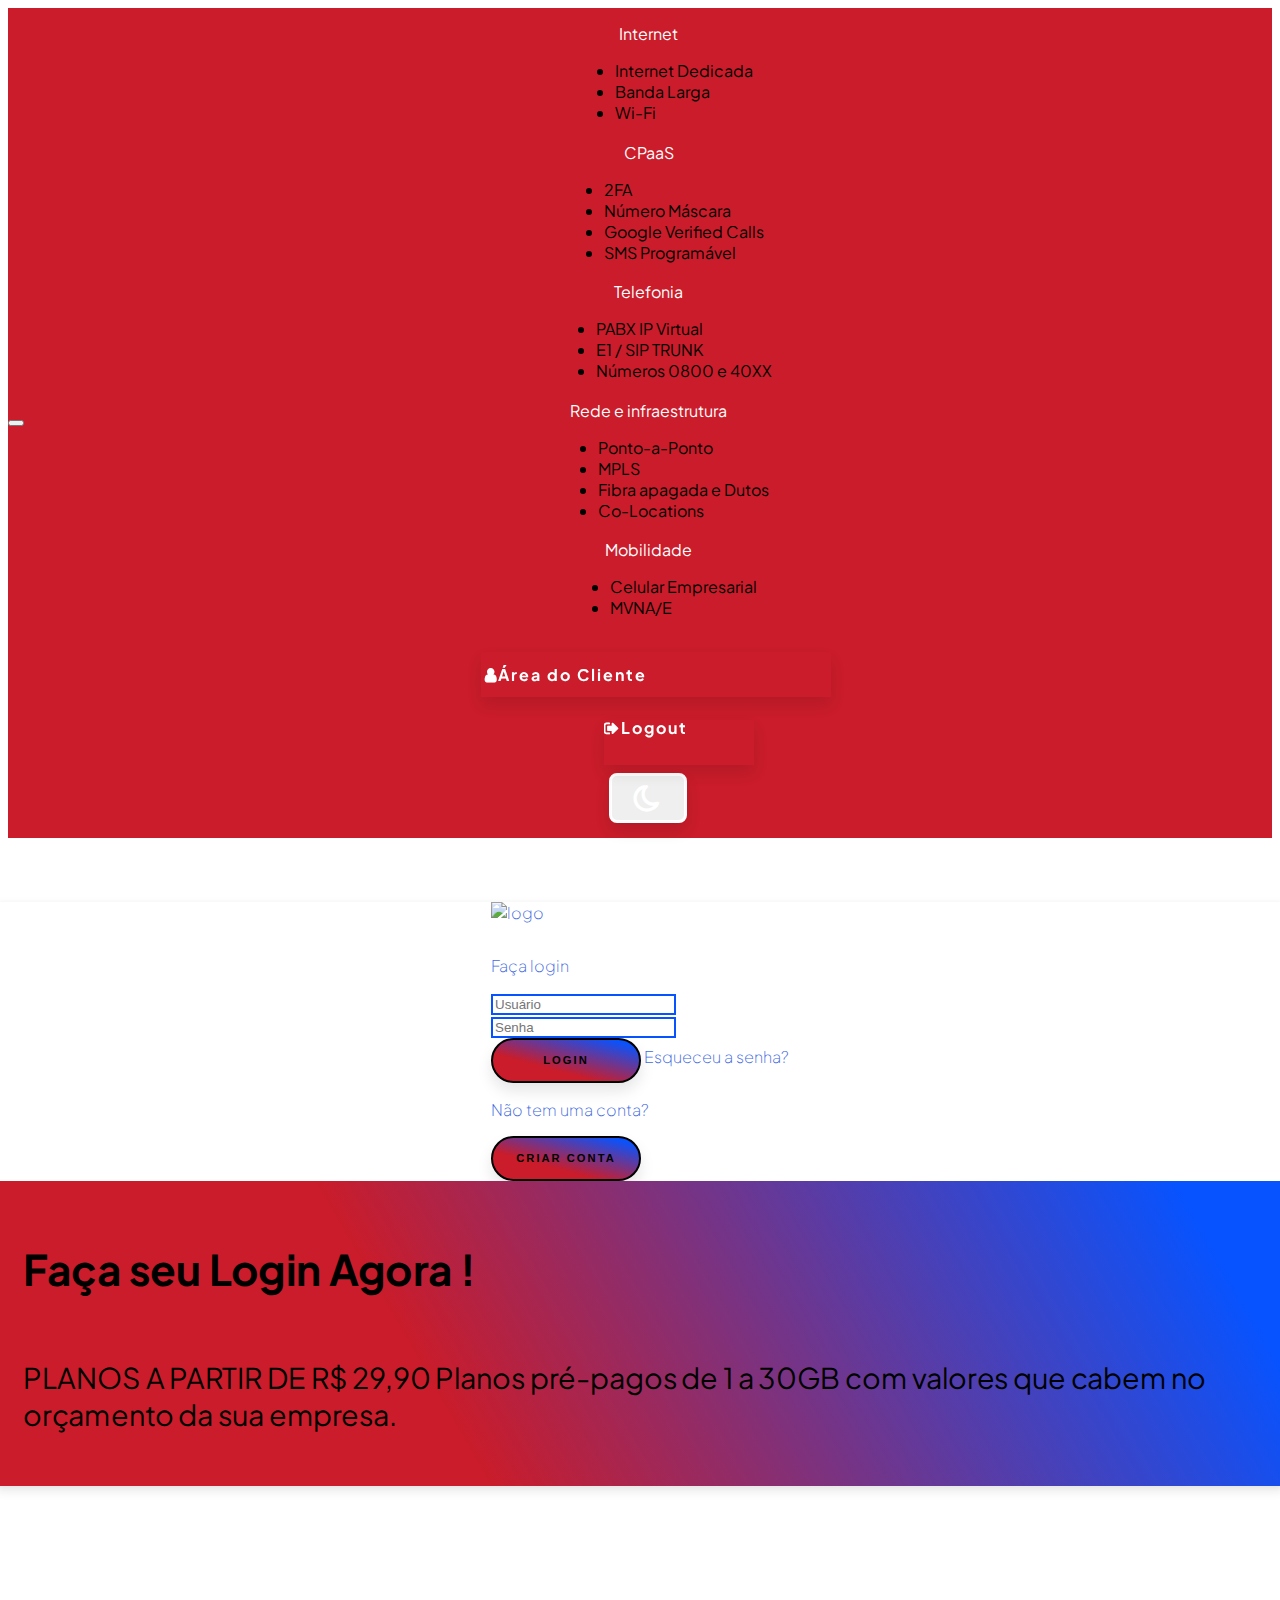
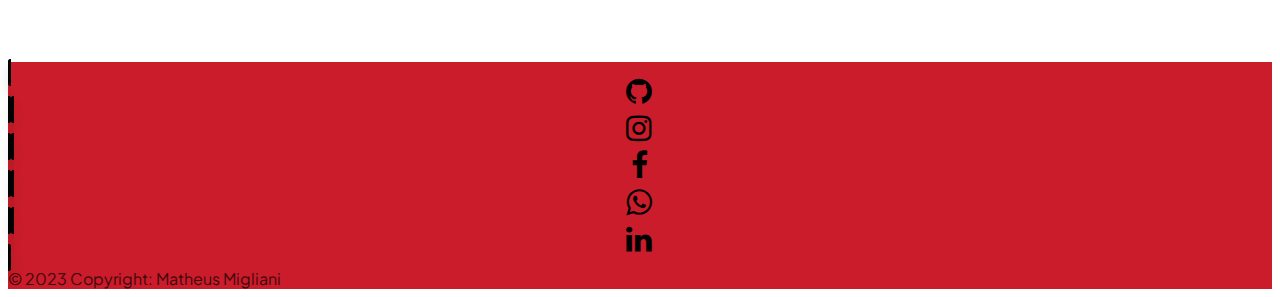
==== commit 41d4c847: "darkmodefinal" ====
--- a/login.html
+++ b/login.html
@@ -30,7 +30,7 @@
   </head>
   <body>
     <!--NAVBAR-->
-    <nav class="navbar navbar-expand-xxl fixed-top -lg bg-danger">
+    <nav class="navbar navbar-expand-xxl fixed-top -lg">
       <div class="container-xxl">
         <a class="navbar-brand" href="index.html">
           <img
@@ -168,6 +168,10 @@
               class="btn btn-warning shadow-sm d-sm-block d-block fa fa-sign-out fa-2x btnlogout"
               >Logout</a
             >
+          </div>
+          <div>
+            <button id="dark-mode-toggle" class="btn  btndarkmode fa fa-solid fa-moon-o"
+            ></button>
           </div>
         </div>
       </div>
@@ -270,7 +274,7 @@
       </div>
     </section>
     <!---FOOTER-->
-    <footer class="text-center text-lg-start bg-danger footermeu">
+    <footer class="text-center text-lg-start footermeu footer" id="footer">
       <div class="container d-flex justify-content-center py-5">
         <a
           href="https://github.com/MatheusMigliani"
@@ -318,6 +322,7 @@
     <script src="login.js"></script>
     <script src="localstoragelogin.js"></script>
     <script src="logado.js"></script>
+    <script src="darkmode.js"></script>
     <!--sweet alert-->
     <script src="https://cdn.jsdelivr.net/npm/sweetalert2@11.1.4/dist/sweetalert2.all.min.js"></script>
   </body>
--- a/index.css
+++ b/index.css
@@ -12,6 +12,86 @@
   --gray-3: #828899;
 
 }
+body.dark-mode {
+  background-color: #0D0D0D;
+  color: #fff;
+}
+
+.dark-mode .navbar {
+  background-color: black;
+  color: #fff;
+}
+
+.dark-mode .navbar a {
+  color: #fff;
+}
+
+.dark-mode #footer {
+  background-color: black !important;
+  color: white;
+}
+
+.dark-mode #servicos {
+  background-color: #0D0D0D;
+  color: #fff;
+}
+.btndarkmode{
+  width: 4.9rem !important;
+  height: 50px !important;
+  border: solid;
+  border-radius:8px !important;
+ 
+  color: white;
+  font-size: 30px;
+
+}
+.btndarkmode:hover{
+  border: solid !important;
+  border-color: black !important;
+  color: white !important;
+}
+
+.dark-mode .dropdown-menu {
+  background-color: #222222; /* Cor de fundo escura para o dropdown */
+}
+
+.dark-mode .dropdown-item {
+  color: #FFFFFF; /* Cor do texto claro para os itens do dropdown */
+}
+
+.dark-mode .dropdown-item:hover,
+.dark-mode .dropdown-item:focus {
+  background-color: #333333; /* Cor de fundo escura para o item do dropdown quando hover ou focus */
+}
+
+.dark-mode .card {
+  background-color: black;
+  color: #ffffff;
+}
+
+.dark-mode .card-body {
+  background-color: black;
+  color: #ffffff;
+}
+
+.dark-mode .card-title {
+  color: #ffffff;
+}
+
+.dark-mode .card-text {
+  color: white;
+  background-color:black;
+}
+
+
+
+.dark-mode .btn:hover,
+.dark-mode .btn:focus {
+  background-color: black;
+}
+
+
+
 a {
   color: inherit;
   text-decoration: none;
@@ -30,7 +110,6 @@
 /**body*/
 body {
   font-family: "Plus Jakarta Sans", sans-serif;
-  background-color: #285aeb;
 }
 /*btn*/
 .btn-danger:hover {
@@ -229,6 +308,8 @@
 
 .navbar {
   padding: 15px 0px;
+  background-color: #ca1c2a;
+
 }
 .navbar-collapse{
   transition: ease-in-out 0.5s;
@@ -321,31 +402,68 @@
 .c-item {
   height: 580px;
 }
+
 .c-img {
   padding-top: 70px;
-  height: 110%;
+  max-width: 100%;
+  height: auto;
   object-fit: contain;
   filter: brightness(1);
 }
+
 .carousel-caption {
-  color: var(---black);
+  color: var(--black);
   font-size: 16px;
-  font-weight: 500px;
-  font-weight: bolder;
-  line-height: 1px;
-}
+  font-weight: bold;
+  line-height: 1;
+}
+
+.carousel-control-prev,
+.carousel-control-next {
+position: absolute;
+  margin-left: 1rem;
+  margin-right: 1rem;
+  top: 50%;
+  transform: translateY(-50%);
+  width: 50px;
+  height: 50px;
+  font-size: 55px;
+  color: var(--white);
+  background-color: rgba(5, 0, 0, 0.5);
+  border-radius: 0;
+  z-index: 10;
+  line-height: 1rem;
+}
+
 .carousel-control-prev-icon,
 .carousel-control-next-icon {
-  height: 100px;
-  width: 100px;
-
-  outline: var(---black);
-  background-size: 100%, 100%;
-  border-radius: 80%;
   background-image: none;
-  position: absolute;
-  border: solid;
-}
+}
+
+@media (max-width: 576px) {
+  .carousel-control-prev,
+  .carousel-control-next {
+    width: auto;
+    height: auto;
+    font-size: 30px;
+    padding: 10px;
+  }
+  
+  .carousel-control-prev.d-none,
+  .carousel-control-next.d-none {
+    display: none !important;
+  }
+  
+  .carousel-control-prev.d-sm-block,
+  .carousel-control-next.d-sm-block {
+    display: block !important;
+  }
+  
+  .carousel-caption {
+    font-size: 14px;
+  }
+}
+
 .carousel-control-prev-icon {
   background-image: none !important;
 }
@@ -355,9 +473,7 @@
   font-size: 55px;
   color: var(--white);
 }
-.carousel-control {
-  background-image: none !important;
-}
+
 .carousel-control-prev-icon:after {
   content: "<";
   font-size: 55px;
@@ -367,6 +483,13 @@
 .carousel-indicators {
   bottom: 0;
 }
+
+.carousel {
+  margin-top: 1.5rem;
+}
+
+
+
 /*carousel*/
 
 /*** card container **/
@@ -385,7 +508,8 @@
   color: black;
   font-weight: normal;
   font-size: 36px;
-  text-shadow: 0 3px white;
+  transform: scale(3);
+  animation: scale 3s forwards cubic-bezier(0.5, 1, 0.89, 1);
   padding-top: 2rem;
 }
 .card {
@@ -395,7 +519,7 @@
 }
 .card-text,
 .card-body {
-  font-weight: bold;
+font-weight: lighter;
   background-color: var(--white);
   color: var(--blue-2);
 }
@@ -530,7 +654,9 @@
 }
 
 .footermeu {
-  margin-top: 8rem;
+  margin-top: 9rem;
+background-color: #ca1c2a;
+
 }
 
 input:invalid:required {
